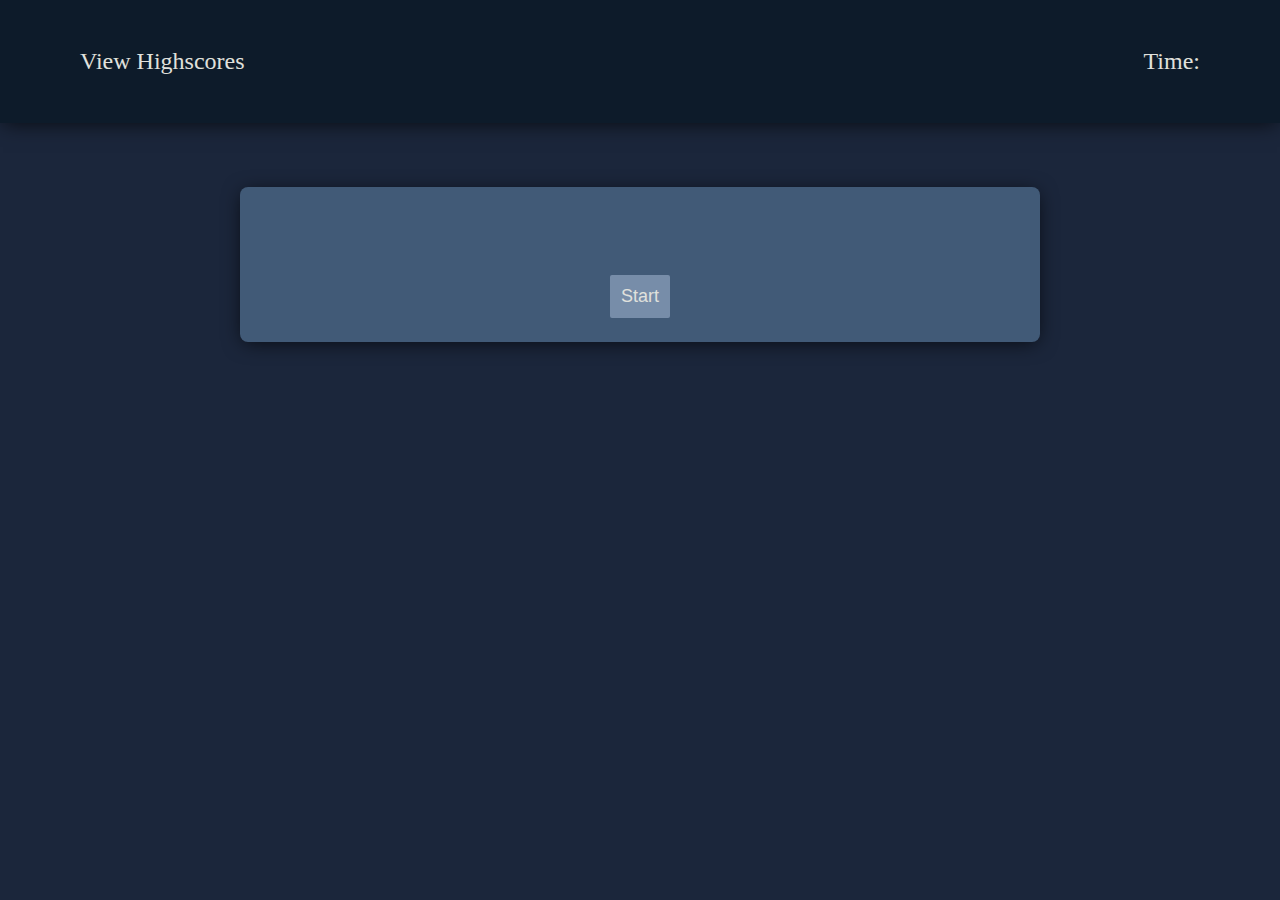
==== index.html @ 0863917b "commit 1" ====
<!DOCTYPE html>
<html lang="en">
<head>
    <meta charset="UTF-8">
    <meta http-equiv="X-UA-Compatible" content="IE=edge">
    <meta name="viewport" content="width=device-width, initial-scale=1.0">
    <link rel="stylesheet" href="./style.css">
    <script src="./app.js" defer></script>
    <title>Quiz Game: Main</title>
</head>
<body>
    <header>
        <nav>
            <a class="page-link" href="./highscore.html">View Highscores</a>
            <div class="timer"><span>Time:</span><span id="timer-output"></span></div>
        </nav>
    </header>
    <main>
        <section class="question-output">

        </section>
        <section class="answers-wrapper">

        </section>
        <section class="log-hs">
            <h2>Game Over</h2>
            <p>Your Score: <span class="score-span"></span></p>
            <button class="add-score-btn">Add Score</button>
        </section>
        <button class="btn-answer html-btn">Start</button>
    </main>
</body>
</html>
---- style.css ----
:root {
    --blue900: rgb(13, 27, 42);
    --blue800: rgb(27, 38, 59);
    --blue700: rgb(65, 90, 119);
    --blue600: rgb(119, 141, 169);
    --offWhite: rgb(224, 225, 221);
    --boxShad: 0px 3px 20px -3px rgba(0,0,0,0.75);
}   

body {
    padding: 0;
    margin: 0;
    background-color: var(--blue800);
}
header {
    width: 100%;
    display: flex;
    justify-content: center;
    align-items: center;
    background-color: var(--blue900);
    box-shadow: var(--boxShad);
}
nav {
    width: 100%;
    display: flex;
    justify-content: space-between;
    align-items: center;
    padding: 3rem 5rem;
}
.page-link {
    color: var(--offWhite);
    text-decoration: none;
    font-size: 1.5em
}
.timer {
    color: var(--offWhite);
    text-decoration: none;
    font-size: 1.5em
}
main {
    width: 50rem;
    margin: 4rem auto;
    border-radius: .5rem;
    background-color: var(--blue700);
    box-shadow: var(--boxShad);
    display: flex;
    flex-direction: column;
    justify-content: flex-start;
    align-items: center;
}
.question-output {
    margin-top: 1.5rem;
    font-size: 1.4em;
    color: var(--offWhite);
}
.answers-wrapper {
    display: flex;
    margin-top: 2rem;
    margin-bottom: 2rem;
    gap: 1rem;
    justify-content: center;
    align-items: center;
}
button {
    cursor: pointer;
    background-color: var(--blue600);
    border: none;
    padding: .7rem;
    border-radius: .125rem;
    transition: .3s;
    color: var(--offWhite);
    font-size: 1.125em;
}
button:hover {
    background-color: var(--blue700);
    border: .5px solid var(--blue600);
}
.html-btn {
    margin-bottom: 1.5rem;
}
.html-btn.hidden {
    display: none;
}
.log-hs {
    display: none;
}
.log-hs.active {
    display: flex;
    flex-direction: column;
    margin-bottom: 1rem;
    justify-content: center;
    align-items: center;
}
h2 {
    color: var(--offWhite);
}
p {
    color: var(--offWhite);
    padding: 0;
    margin: 1rem 0;
    font-size: 1.5em;
}
h1 {
    color: var(--offWhite);
    border-bottom: 2px solid var(--offWhite);
}
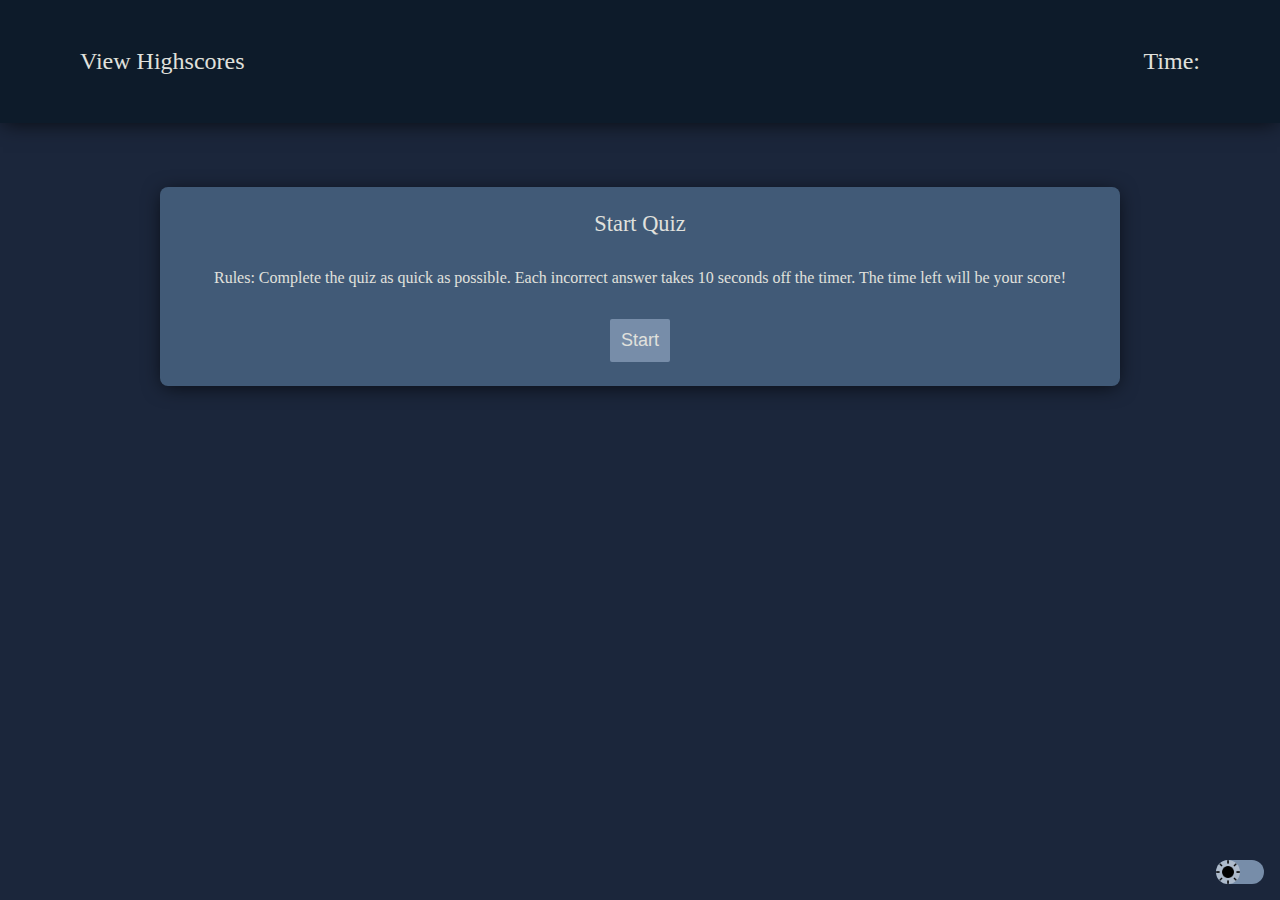
==== commit bf2cfd19: "commit light/dark mode" ====
--- a/index.html
+++ b/index.html
@@ -29,5 +29,6 @@
         </section>
         <button class="btn-answer html-btn">Start</button>
     </main>
+    <button  id="light-dark-mode"><div class="dark" id="circle"></div></button>
 </body>
 </html>--- a/style.css
+++ b/style.css
@@ -38,7 +38,8 @@
     font-size: 1.5em
 }
 main {
-    width: 50rem;
+    max-width: 50rem;
+    min-width: 75%;
     margin: 4rem auto;
     border-radius: .5rem;
     background-color: var(--blue700);
@@ -60,6 +61,7 @@
     gap: 1rem;
     justify-content: center;
     align-items: center;
+    color: var(--offWhite);
 }
 button {
     cursor: pointer;
@@ -103,4 +105,68 @@
 h1 {
     color: var(--offWhite);
     border-bottom: 2px solid var(--offWhite);
+}
+.list {
+    color: var(--offWhite);
+    font-size: 1.5em;
+}
+#clear-btn {
+    margin-bottom: 1rem;
+}
+#light-dark-mode {
+    position: absolute;
+    bottom: 1rem;
+    right: 1rem;
+    width: 3rem;
+    height: 1.5rem;
+    padding: 0;
+    margin: 0;
+    border-radius: 3rem;
+}
+#circle {
+    height: 1.5rem;
+    width: 1.5rem;
+    border-radius: 50%;
+    background-color: rgb(255, 255, 255, 0.4);
+    transition: 700ms;
+}
+ .dark {
+    transform: translateX(0%);
+    background-image: url(./images/brightness2.png);
+    background-size: cover;
+    
+}
+ .light {
+    transform: translateX(100%);
+    background-image: url(./images/brightness.png);
+    background-size: cover;
+}
+
+@media (max-width: 575px) {
+    main {
+        width: 85%;
+    }
+    .question-output {
+        margin-top: 1.5rem;
+        font-size: 1.1em;
+        color: var(--offWhite);
+        padding: 1rem;
+        line-height: 2rem;
+    }
+    .answers-wrapper {
+        display: flex;
+        flex-direction: column;
+        margin-top: 2rem;
+        margin-bottom: 2rem;
+        gap: 1rem;
+        justify-content: center;
+        align-items: center;
+        width: 75%;
+    }
+    #quiz-btn {
+        width: 100%;
+    }
+    nav {
+        padding: 3rem 2rem;
+    }
 }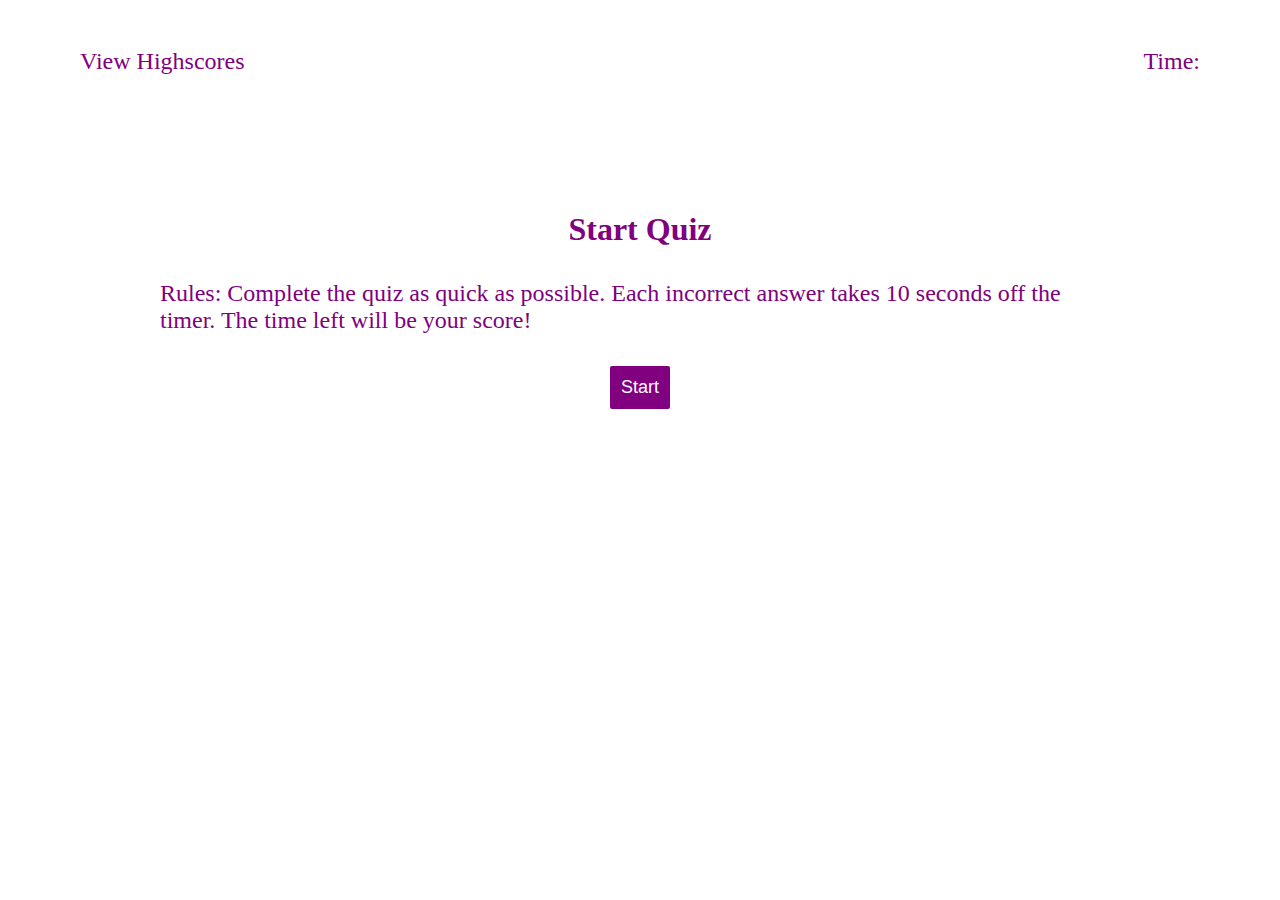
==== commit 03484855: "commit final" ====
--- a/index.html
+++ b/index.html
@@ -25,10 +25,14 @@
         <section class="log-hs">
             <h2>Game Over</h2>
             <p>Your Score: <span class="score-span"></span></p>
-            <button class="add-score-btn">Add Score</button>
+            <div class="input-div"><span>Enter Initials:</span><input id="score-input" type="text" placeholder="Initials"/></div>
+            <button class="add-score-btn">Add Initials</button>
         </section>
         <button class="btn-answer html-btn">Start</button>
+        <div class="wrong-right">
+            <span id="right-wrong-span"></span>
+        </div>
     </main>
-    <button  id="light-dark-mode"><div class="dark" id="circle"></div></button>
+   
 </body>
 </html>--- a/style.css
+++ b/style.css
@@ -4,21 +4,23 @@
     --blue700: rgb(65, 90, 119);
     --blue600: rgb(119, 141, 169);
     --offWhite: rgb(224, 225, 221);
+    --purple: purple;
+    --black: black;
     --boxShad: 0px 3px 20px -3px rgba(0,0,0,0.75);
 }   
 
 body {
     padding: 0;
     margin: 0;
-    background-color: var(--blue800);
+    
 }
 header {
     width: 100%;
     display: flex;
     justify-content: center;
     align-items: center;
-    background-color: var(--blue900);
-    box-shadow: var(--boxShad);
+    
+   
 }
 nav {
     width: 100%;
@@ -26,14 +28,15 @@
     justify-content: space-between;
     align-items: center;
     padding: 3rem 5rem;
+    
 }
 .page-link {
-    color: var(--offWhite);
+    color: var(--purple);
     text-decoration: none;
     font-size: 1.5em
 }
 .timer {
-    color: var(--offWhite);
+    color: var(--purple);
     text-decoration: none;
     font-size: 1.5em
 }
@@ -42,8 +45,6 @@
     min-width: 75%;
     margin: 4rem auto;
     border-radius: .5rem;
-    background-color: var(--blue700);
-    box-shadow: var(--boxShad);
     display: flex;
     flex-direction: column;
     justify-content: flex-start;
@@ -51,31 +52,34 @@
 }
 .question-output {
     margin-top: 1.5rem;
-    font-size: 1.4em;
-    color: var(--offWhite);
+    font-size: 2em;
+    font-weight: bolder;
+    color: var(--purple);
 }
 .answers-wrapper {
     display: flex;
+    flex-direction: column;
     margin-top: 2rem;
     margin-bottom: 2rem;
     gap: 1rem;
     justify-content: center;
-    align-items: center;
-    color: var(--offWhite);
+    align-items: flex-start;
+    color: var(--purple);
+    font-size: 1.5em;
 }
 button {
     cursor: pointer;
-    background-color: var(--blue600);
+    background-color: var(--purple);
     border: none;
     padding: .7rem;
     border-radius: .125rem;
     transition: .3s;
-    color: var(--offWhite);
+    color: white;
     font-size: 1.125em;
 }
 button:hover {
-    background-color: var(--blue700);
-    border: .5px solid var(--blue600);
+    background-color: var(--purple);
+    opacity: .8;
 }
 .html-btn {
     margin-bottom: 1.5rem;
@@ -86,12 +90,19 @@
 .log-hs {
     display: none;
 }
+.log-hs h2 {
+    color: var(--purple);
+}
+.log-hs p {
+     color: var(--purple);
+}
 .log-hs.active {
     display: flex;
     flex-direction: column;
     margin-bottom: 1rem;
     justify-content: center;
     align-items: center;
+   
 }
 h2 {
     color: var(--offWhite);
@@ -107,8 +118,11 @@
     border-bottom: 2px solid var(--offWhite);
 }
 .list {
-    color: var(--offWhite);
+    color: var(--purple);
     font-size: 1.5em;
+    display: flex;
+    flex-direction: column;
+    gap: 1rem;
 }
 #clear-btn {
     margin-bottom: 1rem;
@@ -141,7 +155,37 @@
     background-image: url(./images/brightness.png);
     background-size: cover;
 }
-
+.wrong-right {
+    width: 50%;
+    border-top: 1px solid grey;
+    padding: 1rem 0;
+    display: none;
+}
+.wrong-right.active {
+    display: flex;
+}
+.wrong-right span {
+    font-size:2em;
+    color: grey;
+}
+.add-score-btn {
+    margin-top: 1rem;
+}
+#score-input {
+    padding: 1rem;
+}
+.input-div {
+    display: flex;
+    justify-content: center;
+    align-items: center;
+    gap: 1rem;
+}
+.input-div span {
+    font-size: 1.75em;
+}
+.highscore-page {
+    color: var(--purple);
+}
 @media (max-width: 575px) {
     main {
         width: 85%;
